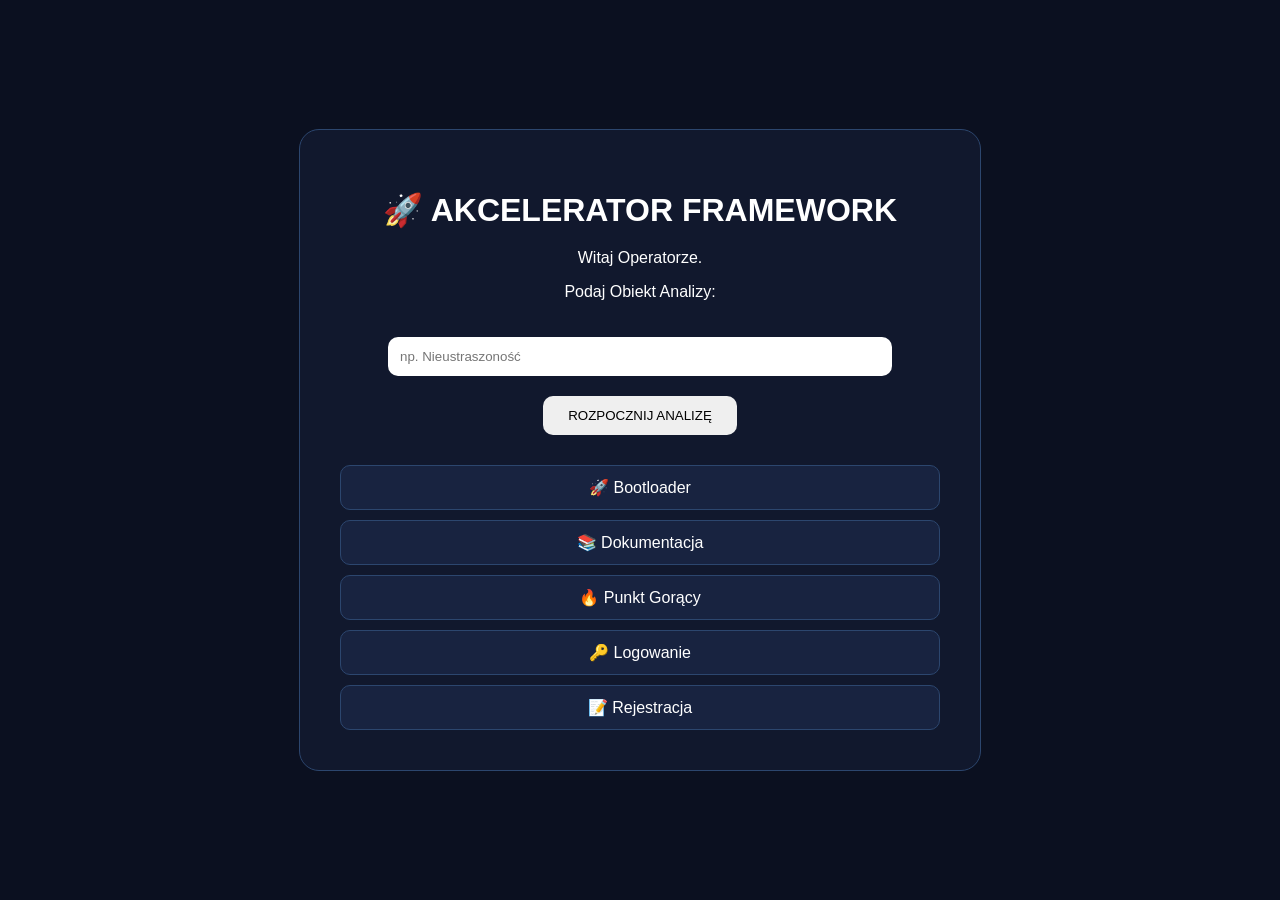
==== index.html @ 93e22927 "AF Knowledge Engine v0.1" ====
<!DOCTYPE html>
<html lang="pl">
<head><link rel="stylesheet" href="css/style.css">
<meta charset="UTF-8">
<meta name="viewport" content="width=device-width, initial-scale=1.0">
<title>Akcelerator Framework</title>

<style>
body{
    margin:0;
    background:#0b1020;
    color:white;
    font-family:Arial,sans-serif;
    display:flex;
    justify-content:center;
    align-items:center;
    height:100vh;
}

.panel{
    width:600px;
    text-align:center;
    border:1px solid #2c466e;
    border-radius:20px;
    padding:40px;
    background:#11182d;
}

h1{
    margin-bottom:20px;
}

input{
    width:80%;
    padding:12px;
    border-radius:10px;
    border:none;
    margin-top:20px;
}

button{
    margin-top:20px;
    padding:12px 25px;
    border:none;
    border-radius:10px;
    cursor:pointer;
}
</style>

</head>

<body>

<div class="panel">

<h1>🚀 AKCELERATOR FRAMEWORK</h1>

<p>Witaj Operatorze.</p>

<p>Podaj Obiekt Analizy:</p>

<input type="text" placeholder="np. Nieustraszoność">

<br>

<button>ROZPOCZNIJ ANALIZĘ</button>
<div class="menu">

<a href="bootloader.html">🚀 Bootloader</a>

<a href="docs.html">📚 Dokumentacja</a>

<a href="hotspot.html">🔥 Punkt Gorący</a>

<a href="login.html">🔑 Logowanie</a>

<a href="register.html">📝 Rejestracja</a>

</div>
</div>

</body>
</html>
---- css/style.css ----
body{
    margin:0;
    background:#0b1020;
    color:white;
    font-family:Arial,sans-serif;
    display:flex;
    justify-content:center;
    align-items:center;
    height:100vh;
}

.panel{
    width:600px;
    text-align:center;
    border:1px solid #2c466e;
    border-radius:20px;
    padding:40px;
    background:#11182d;
}

h1{
    margin-bottom:20px;
}

input{
    width:80%;
    padding:12px;
    border-radius:10px;
    border:none;
    margin-top:20px;
}

button{
    margin-top:20px;
    padding:12px 25px;
    border:none;
    border-radius:10px;
    cursor:pointer;
}
.menu{
    margin-top:30px;
    display:flex;
    flex-direction:column;
    gap:10px;
}

.menu a{
    color:white;
    text-decoration:none;
    padding:12px;
    border:1px solid #2c466e;
    border-radius:10px;
    background:#182340;
    transition:0.3s;
}

.menu a:hover{
    background:#24365f;
}
textarea{
    width:90%;
    padding:12px;
    border-radius:10px;
    border:none;
    margin-top:10px;
    resize:vertical;
}

h2{
    margin-top:25px;
}

a{
    color:#7ec8ff;
    text-decoration:none;
}
.analysis-card{

margin-top:20px;

padding:15px;

border:1px solid #2c466e;

border-radius:10px;

background:#182340;

}
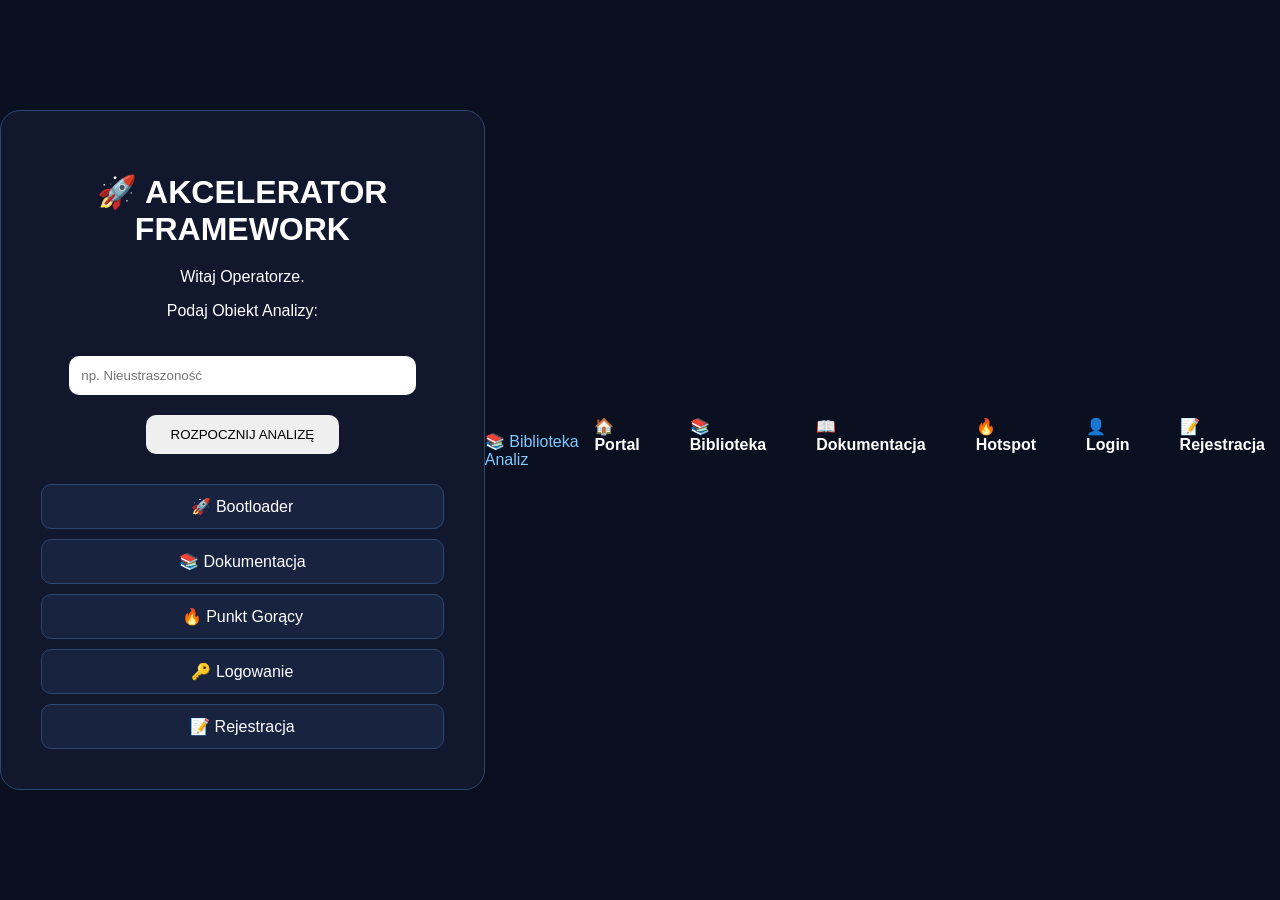
==== commit a51f7c6f: "Added README" ====
--- a/index.html
+++ b/index.html
@@ -80,4 +80,13 @@
 </div>
 
 </body>
-</html>+</html>
+<a href="library.html">📚 Biblioteka Analiz</a>
+<nav>
+    <a href="index.html">🏠 Portal</a>
+    <a href="library.html">📚 Biblioteka</a>
+    <a href="docs.html">📖 Dokumentacja</a>
+    <a href="hotspot.html">🔥 Hotspot</a>
+    <a href="login.html">👤 Login</a>
+    <a href="register.html">📝 Rejestracja</a>
+</nav>
--- a/css/style.css
+++ b/css/style.css
@@ -86,4 +86,23 @@
 
 background:#182340;
 
+}
+nav{
+    display:flex;
+    justify-content:center;
+    gap:20px;
+    margin-bottom:30px;
+}
+
+nav a{
+    color:white;
+    text-decoration:none;
+    font-weight:bold;
+    padding:10px 15px;
+    border-radius:10px;
+    transition:0.3s;
+}
+
+nav a:hover{
+    background:#1f2937;
 }
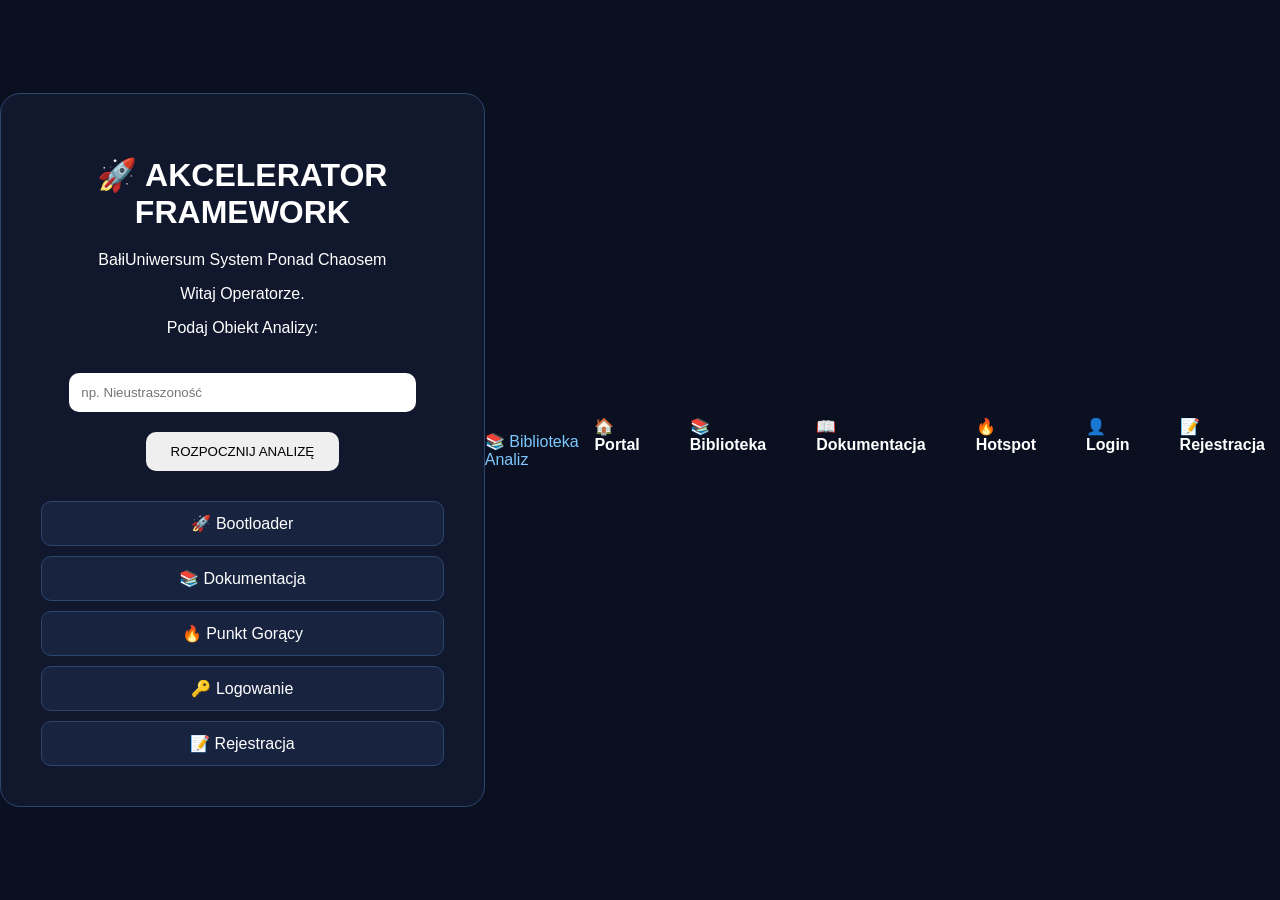
==== commit f6d68b66: "v1.0 Official Start - BaliUniwersum System Ponad Chaosem" ====
--- a/index.html
+++ b/index.html
@@ -54,6 +54,9 @@
 <div class="panel">
 
 <h1>🚀 AKCELERATOR FRAMEWORK</h1>
+BałiUniwersum
+System Ponad Chaosem
+
 
 <p>Witaj Operatorze.</p>
 
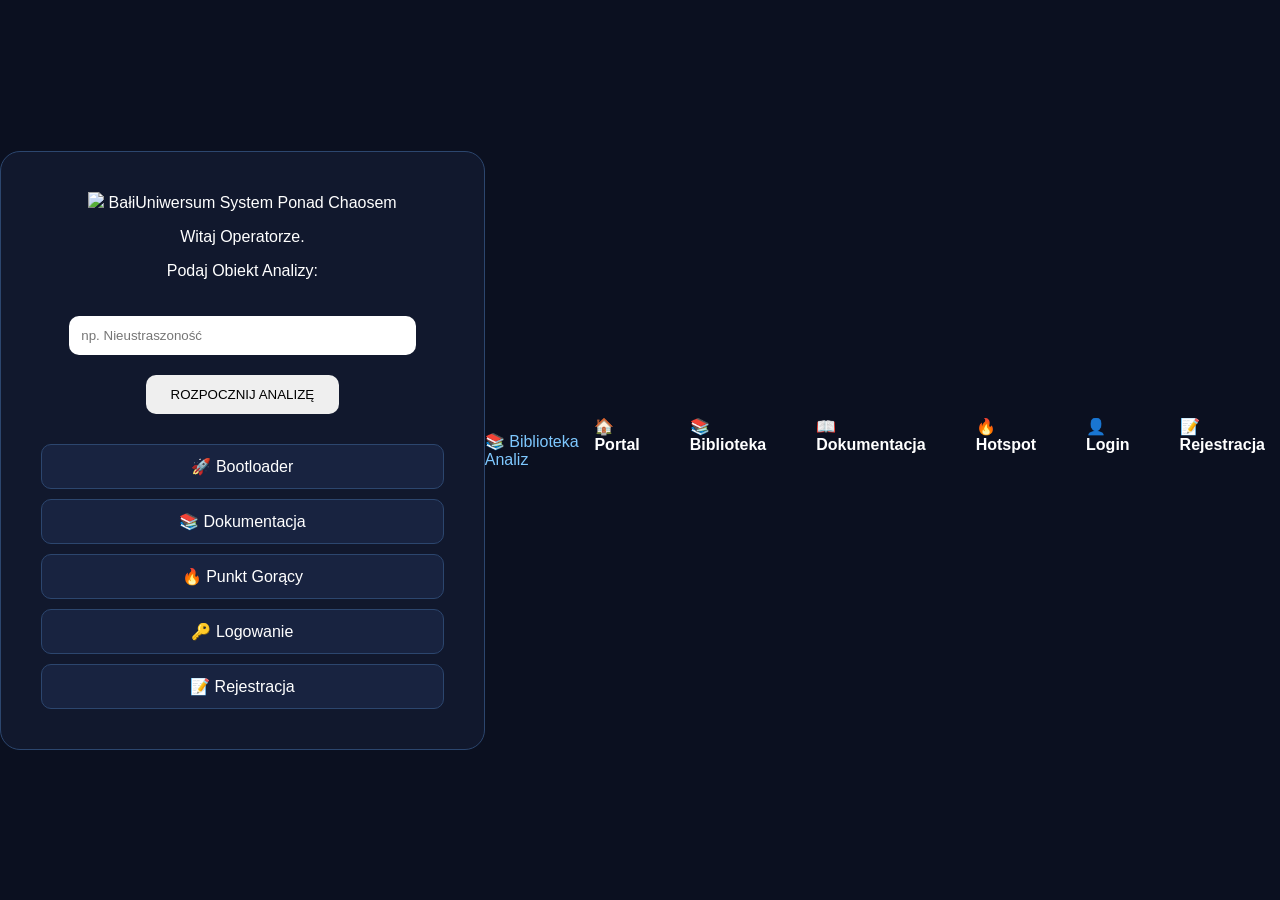
==== commit 8d10bdae: "Logo fixed" ====
--- a/index.html
+++ b/index.html
@@ -53,10 +53,9 @@
 
 <div class="panel">
 
-<h1>🚀 AKCELERATOR FRAMEWORK</h1>
+<img src="assets/logo.png" class="logo">
 BałiUniwersum
 System Ponad Chaosem
-
 
 <p>Witaj Operatorze.</p>
 
--- a/css/style.css
+++ b/css/style.css
@@ -105,4 +105,8 @@
 
 nav a:hover{
     background:#1f2937;
+}
+.logo{
+    width:120px;
+    height:auto;
 }
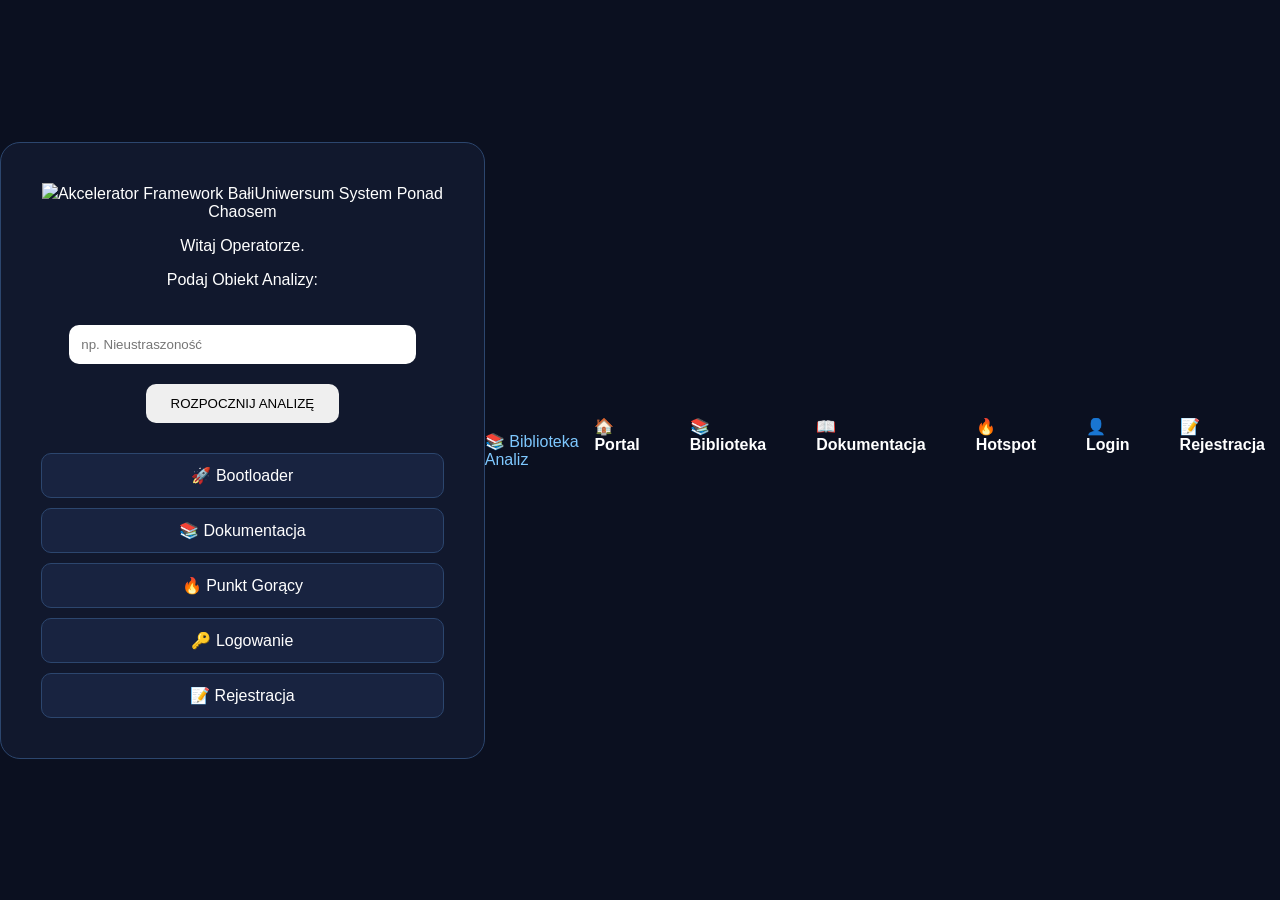
==== commit 7bab0f55: "Logo fixed" ====
--- a/index.html
+++ b/index.html
@@ -53,7 +53,7 @@
 
 <div class="panel">
 
-<img src="assets/logo.png" class="logo">
+<img src="assets/logo.png" class="logo">Akcelerator Framework
 BałiUniwersum
 System Ponad Chaosem
 
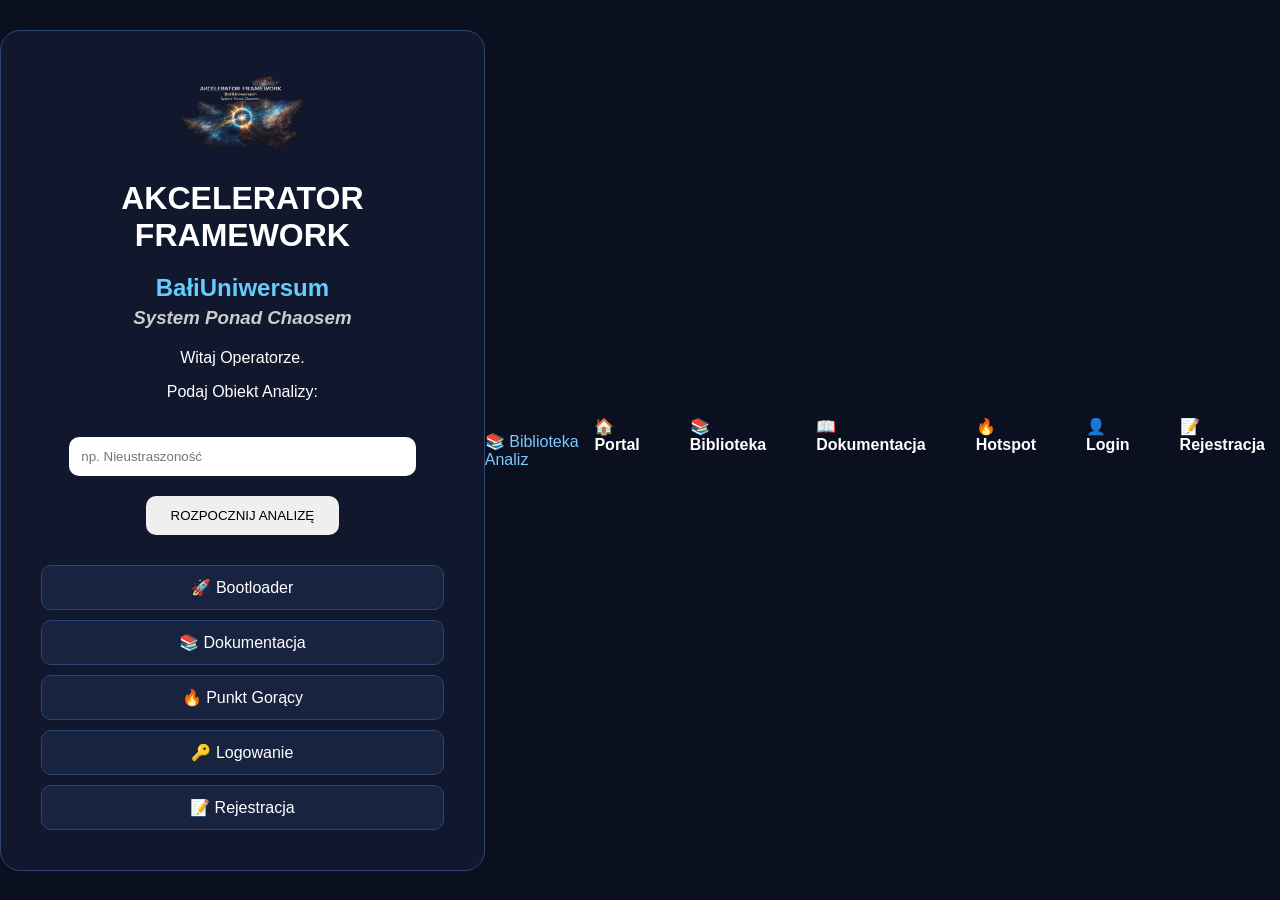
==== commit 8acbb27f: "Added knowledge module and analysis storage" ====
--- a/index.html
+++ b/index.html
@@ -53,9 +53,11 @@
 
 <div class="panel">
 
-<img src="assets/logo.png" class="logo">Akcelerator Framework
-BałiUniwersum
-System Ponad Chaosem
+<img src="assets/logo.png" class="logo">
+
+<h1>AKCELERATOR FRAMEWORK</h1>
+<h2>BałiUniwersum</h2>
+<h3>System Ponad Chaosem</h3>
 
 <p>Witaj Operatorze.</p>
 
--- a/css/style.css
+++ b/css/style.css
@@ -109,4 +109,25 @@
 .logo{
     width:120px;
     height:auto;
+}
+h1{
+    margin:10px 0;
+    color:white;
+}
+
+h2{
+    margin:5px 0;
+    color:#66ccff;
+}
+
+h3{
+    margin:5px 0 20px 0;
+    color:#cccccc;
+    font-style:italic;
+}
+
+.logo{
+    width:120px;
+    height:auto;
+    margin-bottom:15px;
 }
